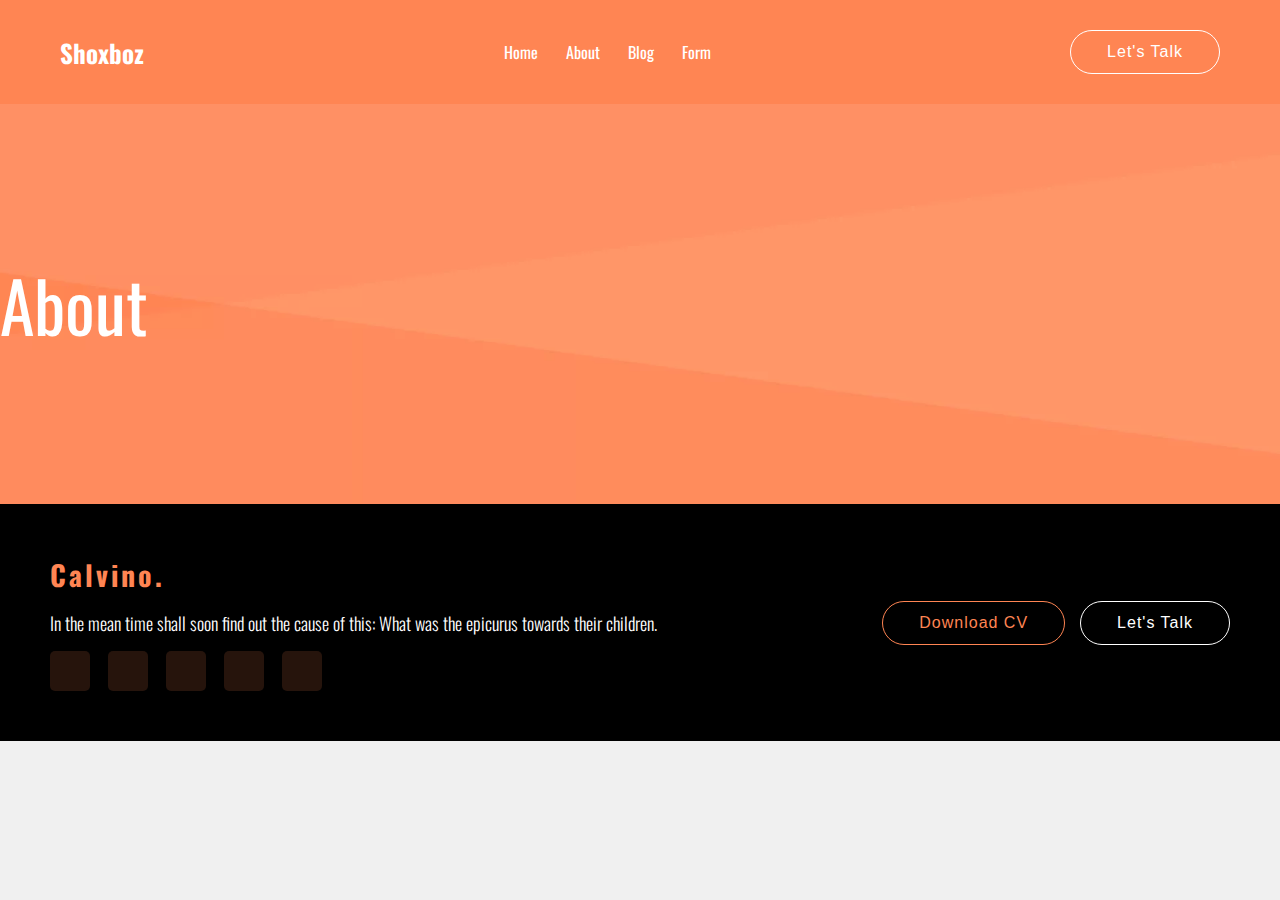
==== about.html @ 2c7186b6 "first commit" ====
<!DOCTYPE html>
<html lang="en">
  <head>
    <meta charset="UTF-8" />
    <meta name="viewport" content="width=device-width, initial-scale=1.0" />
    <link rel="stylesheet" href="./global.css" />
    <link
      rel="stylesheet"
      href="https://cdnjs.cloudflare.com/ajax/libs/font-awesome/6.4.2/css/all.min.css"
      integrity="sha512-z3gLpd7yknf1YoNbCzqRKc4qyor8gaKU1qmn+CShxbuBusANI9QpRohGBreCFkKxLhei6S9CQXFEbbKuqLg0DA=="
      crossorigin="anonymous"
      referrerpolicy="no-referrer"
    />
    <title>About</title>
  </head>
  <body>
    <!-- Navbar -->
    <header class="navbar">
      <h4 class="logo">Shoxboz</h4>
      <ul>
        <li><a href="/main.html">Home</a></li>
        <li><a href="/about.html">About</a></li>
        <li><a href="/blog.html">Blog</a></li>
        <li><a href="/form.html">Form</a></li>
      </ul>
      <button class="button-primary">Let's talk</button>
    </header>

    <!-- About content -->
    <main class="about">
      <div class="page-header bg-common">
        <h1 class="container">About</h1>
      </div>
    </main>

    <!-- Footer -->
    <footer class="footer">
      <div class="footer-main container">
        <div class="footer-main_left">
          <h3>Calvino.</h3>
          <p>
            In the mean time shall soon find out the cause of this: What was the
            epicurus towards their children.
          </p>
          <div class="footer-social">
            <a href="#">
              <i class="fab fa-twitter"></i>
            </a>
            <a href="#">
              <i class="fab fa-facebook-f"></i>
            </a>
            <a href="#">
              <i class="fab fa-pinterest-p"></i>
            </a>
            <a href="#">
              <i class="fas fa-globe"></i>
            </a>
            <a href="#">
              <i class="fab fa-instagram"></i>
            </a>
          </div>
        </div>
        <div class="footer-main_right">
          <button class="button-secondary">Download CV</button>
          <button class="button-primary">Let's talk</button>
        </div>
      </div>
    </footer>
  </body>
</html>
---- global.css ----
/* Import font from google fonts */
@import url("https://fonts.googleapis.com/css2?family=Oswald:wght@200;300;400;500;600;700&display=swap");

/* Variables */
:root {
  --primary-color: #ff8553;
  --text-white: #fff;
  --text-black: #000000;
}

/* Initial helper styles */
*,
*::after,
*::before {
  margin: 0;
  padding: 0;
  box-sizing: border-box;
}

body {
  font-family: Oswald, Helvetica, sans-serif;
  background-color: #f0f0f0;
}

.container {
  max-width: 1290px;
  margin: 0 auto;
}

ul {
  list-style: none;
  margin-left: 20px;
  margin-bottom: 15px;
}

li {
  margin: 5px 0;
}

a {
  text-decoration: none;
  color: #0078d4;
}

/* User action pseudo class */
a:hover {
  text-decoration: underline;
}

/* Reusible styles */
.button-primary {
  border: 1px solid #fff;
  color: var(--text-white);
  background: none;
  border-radius: 30px;
  text-transform: capitalize;
  padding: 12px 36px;
  cursor: pointer;
  font-size: 16px;
  font-weight: 500;
  letter-spacing: 1px;
  margin-bottom: 0;
  transition: color 0.4s linear;
  position: relative;
  overflow: hidden;
  margin: 0;
}

/* Attribute selectors (minimum 2) */
.button-primary[disabled] {
  background-color: lightgray;
  cursor: not-allowed;
}

/* User action pseudo class */
.button-primary[disabled]:hover {
  background-color: lightgray;
  cursor: not-allowed;
  color: var(--text-white);
}

/* User action pseudo class */
.button-primary:hover {
  color: var(--primary-color);
  z-index: 99 !important;
}

/* Pseudo elements with generated content in at least one place on your
site */
.button-primary::before {
  border: 1px solid transparent;
  content: "";
  position: absolute;
  left: 0;
  top: 0;
  width: 101%;
  height: 101%;
  background: #fff;
  z-index: -1;
  transition: transform 0.5s;
  transition-timing-function: ease;
  transform-origin: 0 0;
  transition-timing-function: cubic-bezier(0.5, 1.6, 0.4, 0.7);
  transform: scaleY(0);
  border-radius: 0;
  z-index: -1;
}

/* Pseudo elements with generated content in at least one place on your
site */
/* User action pseudo class */
.button-primary:hover::before {
  transform: scaleY(1);
  border: 1px solid transparent;
}

/* Reusible styles */
.button-secondary {
  border: 1px solid var(--primary-color);
  color: var(--primary-color);
  background: none;
  border-radius: 30px;
  text-transform: capitalize;
  padding: 12px 36px;
  cursor: pointer;
  font-size: 16px;
  font-weight: 500;
  letter-spacing: 1px;
  margin-bottom: 0;
  transition: color 0.4s linear;
  position: relative;
  overflow: hidden;
  margin: 0;
}

/* Attribute selectors (minimum 2) */
.button-secondary[disabled] {
  background-color: lightgray;
  cursor: not-allowed;
}

/* User action pseudo class */
.button-secondary[disabled]:hover {
  background-color: lightgray;
  cursor: not-allowed;
  color: var(--text-white);
}

/* User action pseudo class */
.button-secondary:hover {
  color: #fff;
  z-index: 99 !important;
}

/* Pseudo elements with generated content in at least one place on your
site */
.button-secondary::before {
  border: 1px solid transparent;
  content: "";
  position: absolute;
  left: 0;
  top: 0;
  width: 101%;
  height: 101%;
  background: var(--primary-color);
  z-index: -1;
  transition: transform 0.5s;
  transition-timing-function: ease;
  transform-origin: 0 0;
  transition-timing-function: cubic-bezier(0.5, 1.6, 0.4, 0.7);
  transform: scaleY(0);
  border-radius: 0;
  z-index: -1;
}

/* Pseudo elements with generated content in at least one place on your
site */
/* User action pseudo class */
.button-secondary:hover::before {
  transform: scaleY(1);
  border: 1px solid transparent;
}

.img-common {
  width: 100%;
  height: 100%;
  object-fit: cover;
  overflow: hidden;
}

.bg-common {
  background-position: center;
  background-repeat: no-repeat;
  background-size: cover;
}

.title {
  font-size: 50px;
  font-weight: 400;
  line-height: 1.2;
  margin-bottom: 22px;
  color: var(--text-black);
  margin-bottom: 30px;
}

.page-header {
  background-image: url(./images/bg.webp);
  height: 400px;
}

.page-header h1 {
  position: relative;
  top: 50%;
  transform: translate(0, -50%);
  color: var(--text-white);
  font-size: 70px;
  font-weight: 400;
  text-transform: capitalize;
}

/* ----------->>   Main page <<------------ */

/* Navbar */
.navbar {
  display: flex;
  justify-content: space-between;
  align-items: center;
  background-color: var(--primary-color);
  position: sticky;
  top: 0px;
  z-index: 100;
  padding: 30px 60px;
}

.logo {
  color: var(--text-white);
  font-size: 25px;
  cursor: pointer;
}

.navbar ul {
  padding: 0;
  margin: 0;
  display: flex;
  justify-content: center;
}

.navbar li {
  display: inline-block;
  position: relative;
  margin: 0px 14px;
}

.navbar a {
  text-decoration: none;
  color: white;
}

.navbar a::after {
  content: "";
  position: absolute;
  width: 0;
  bottom: -20px;
  right: 5px;
  left: -5px;
  height: 3px;
  z-index: 1;
  background: #fff;
  transition: 0.4s;
}

/* User action pseudo class */
/* Child combinator */
.navbar li:hover > a::after {
  left: 0;
  right: auto;
  width: 100%;
  transition: 0.4s;
}

/* Footer */
.footer {
  background-color: #000000;
  color: var(--text-white);
  display: flex;
  flex-direction: column;
  gap: 50px;
  padding: 50px;
}

.footer-main {
  width: 100%;
  display: flex;
  justify-content: space-between;
  align-items: center;
}

.footer-main_left {
  display: flex;
  flex-direction: column;
  gap: 15px;
}

.footer-main_left h3 {
  color: var(--primary-color);
  font-size: 28px;
  letter-spacing: 3px;
}

.footer-main_left p {
  font-size: 18px;
  font-weight: 300;
}

.footer-main_right {
  display: flex;
  align-items: center;
  gap: 15px;
}

.footer-social {
  display: flex;
  align-items: center;
  gap: 10px;
}

.footer-social > a {
  color: var(--primary-color);
  width: 40px;
  height: 40px;
  font-size: 16px;
  line-height: 40px;
  display: flex;
  justify-content: center;
  align-items: center;
  margin-right: 8px;
  background: rgba(255, 133, 83, 0.15);
  border-radius: 5px;
  text-decoration: none;
  transition: 0.4s ease-in-out;
}

.footer-social a:hover {
  font-size: 20px;
}

/* Main Section 1 */
.main {
  max-width: 100vw;
}

.main-section1 {
  background-image: url(./images/bg.webp);
  padding: 100px 0 100px 0;
}

.primary-info {
  display: flex;
  align-items: center;
  gap: 50px;
  padding: 0 100px;
}

.primary-info_img {
  max-width: 20.4rem;
  min-width: 20.4rem;
  max-height: 20.4rem;
  min-height: 20.4rem;
  border-radius: 50%;
  padding: 12px;
  /* semi-transparent color */
  border: 4px solid rgba(255, 255, 255, 0.9);
}

.primary-info_texts {
  display: flex;
  flex-direction: column;
  gap: 40px;
}
.primary-info_texts h1 {
  font-size: 70px;
  font-weight: 400;
  color: var(--text-white);
  line-height: 1;
}
.primary-info_texts h1 p {
  margin-top: 5px;
}

.primary-info_texts h4 {
  color: var(--text-black);
  font-size: 30px;
  font-weight: 300;
  /* Text effects */
  background: linear-gradient(to right, rgb(13, 13, 14) 0%, #ffffff 100%);
  -webkit-background-clip: text;
  -webkit-text-fill-color: transparent;
}

.secondary-info {
  margin-top: 100px;
  display: flex;
  justify-content: space-between;
  align-items: center;
  padding: 0 100px;
}

.secondary-info_texts {
  display: flex;
  flex-direction: column;
  gap: 15px;
}

.secondary-info_texts h3 {
  color: var(--text-white);
  font-size: 20px;
  font-family: "Roboto Condensed", sans-serif;
  font-weight: 400;
}

.secondary-info_texts a {
  color: var(--text-white);
  font-size: 26px;
}

/* Main Section 2 */

.main-section2 {
  padding: 100px 0 50px 0;
}

.main-section2_content {
  display: grid;
  grid-template-columns: repeat(2, 1fr);
}

.main-section2_content .card {
  padding: 44px 36px;
  transition: 0.4s;
  display: flex;
  flex-direction: column;
  gap: 24px;
}

/* Nth pseudo class */
.main-section2_content .card:first-child {
  border-bottom: 0.1px solid #c6c6c6;
  border-right: 0.1px solid #c6c6c6;
}
.main-section2_content .card:nth-child(2) {
  border-bottom: 0.1px solid #c6c6c6;
  border-left: 0.1px solid #c6c6c6;
}
.main-section2_content .card:nth-child(3) {
  border-top: 0.1px solid #c6c6c6;
  border-right: 0.1px solid #c6c6c6;
}
.main-section2_content .card:last-child {
  border-top: 0.1px solid #c6c6c6;
  border-left: 0.1px solid #c6c6c6;
}

/* User action pseudo class */
.main-section2_content .card:hover {
  /* Shadows */
  box-shadow: 0px 15px 25px rgba(255, 133, 83, 0.1);
}
.main-section2_content .card img {
  width: 75px;
  height: 75px;
}
.main-section2_content .card .texts {
  display: flex;
  flex-direction: column;
  gap: 12px;
}

.main-section2_content .card .texts .title {
  font-size: 24px;
  line-height: 1.4;
  font-weight: 600;
  color: var(--text-black);
}

.main-section2_content .card .texts .desc {
  color: var(--text-black);
  font-size: 16px;
  line-height: 30px;
  line-height: 1.4;
  font-weight: 300;
}

.main-section2_content .card .link {
  color: var(--primary-color);
  font-weight: 500;
  font-size: 16px;
  position: relative;
  text-decoration: none;
  display: inline;
  transition: 0.4s ease-out;
  width: max-content;
}

.main-section2_content .card .link:hover {
  letter-spacing: 1px;
}

.main-section2_content .card .link::before {
  position: absolute;
  content: "";
  background: var(--primary-color);
  width: 100%;
  height: 2px;
  bottom: -11px;
}

/* Main Section 3 */
.main-section3 {
  position: relative;
  margin: 50px 0;
}

.main-section3::before {
  position: absolute;
  content: "";
  width: 74%;
  height: 100%;
  background: #f8f8f8;
  border-radius: 0 90px 90px 0;
  top: 0;
  left: 0;
  bottom: 0;
  z-index: -1;
}

.main-section3_content {
  padding: 50px 0;
}

.main-section3_statistic {
  display: grid;
  grid-template-columns: repeat(2, 1fr);
  gap: 100px;
}
.main-section3_texts {
  display: flex;
  flex-direction: column;
  gap: 30px;
}

.main-section3_texts p {
  font-size: 16px;
  line-height: 1.6;
  font-weight: 300;
}

.main-section3_texts h5 {
  color: #ff8553;
  font-size: 26px;
  font-weight: 300;
}

.main-section3_progress {
  display: flex;
  flex-direction: column;
  gap: 15px;
}

.main-section3_progress_single {
  display: flex;
  flex-direction: column;
  gap: 10px;
}
.main-section3_progress_single_texts {
  display: flex;
  justify-content: space-between;
  align-items: center;
}
.main-section3_progress_single_texts p {
  font-size: 16px;
  font-weight: 400;
  text-transform: capitalize;
  color: var(--text-black);
}
.main-section3_progress_single_texts span {
  font-size: 16px;
  font-weight: 400;
  text-transform: capitalize;
  color: var(--primary-color);
}

.main-section3_progress_single_bar {
  width: 100%;
  height: 4px;
  background: #ffe7de;
  border-radius: 4px;
  position: relative;
}

.main-section3_progress_single_bar .progress {
  position: absolute;
  left: 0;
  top: 0;
  height: 4px;
  visibility: visible;
  animation-duration: 1s;
  animation-delay: 0.5s;
  animation-name: slideInLeft;
  background-color: #ff8553;
  border-radius: 7px;
  z-index: 99;
}

[data-progress-bar="1"] {
  width: 60%;
}

[data-progress-bar="2"] {
  width: 89%;
}

[data-progress-bar="3"] {
  width: 95%;
}

.main-section3 .technologies {
  display: grid;
  grid-template-columns: repeat(6, 1fr);
  gap: 30px;
  margin-top: 100px;
}

.main-section3 .technologies .card {
  background-color: rgba(255, 255, 255, 0.9);
  padding: 30px;
  border-radius: 15px;
  display: flex;
  justify-content: center;
  align-items: center;
  flex-direction: column;
  gap: 15px;
  transition: 0.4s ease;
}

.main-section3 .technologies .card:hover {
  box-shadow: 0px 15px 25px rgba(255, 133, 83, 0.1);
}

.main-section3 .technologies .card img {
  width: 70px;
  height: 70px;
}

/* Main Section 4 */
.main-section4 {
  padding: 50px 0;
}

.main-section4_content {
  display: grid;
  grid-template-columns: repeat(2, 1fr);
  grid-gap: 2em;
}

.main-section4_content .card {
  height: 400px;
  border-radius: 20px;
  position: relative;
  display: flex;
  justify-content: center;
  align-items: center;
  cursor: pointer;
}

/* Attribute selectors (minimum 2) */
[data-custom-bg="1"] {
  background-image: url(./images/myworks1.webp);
}
[data-custom-bg="2"] {
  background-image: url(./images/myworks1.webp);
}
[data-custom-bg="3"] {
  background-image: url(./images/myworks1.webp);
}
[data-custom-bg="4"] {
  background-image: url(./images/myworks1.webp);
}

.main-section4_content .card::before {
  position: absolute;
  content: "";
  width: 100%;
  height: 100%;
  background-color: rgba(255, 133, 83, 0.3);
  top: 0;
  left: 0;
  border-radius: 20px;
  transition: 0.4s ease-in;
  opacity: 0;
}
.main-section4_content .card:hover::before {
  opacity: 1;
}

.main-section4_content .card h5 {
  font-size: 24px;
  position: relative;
  z-index: 99;
  color: var(--text-white);
  opacity: 0;
  transition: 0.4s ease-in-out;
}

.main-section4_content .card:hover h5 {
  opacity: 1;
  font-size: 35px;
}
.main-section4_button {
  display: flex;
  justify-content: center;
  align-items: center;
  width: 100%;
  margin-top: 36px;
}

/* Main section 5 */
.main-section5 {
  position: relative;
  margin: 50px 0;
}

.main-section5::before {
  position: absolute;
  content: "";
  width: 74%;
  height: 100%;
  background: #f8f8f8;
  border-radius: 90px 0 0 90px;
  top: 0;
  right: 0;
  bottom: 0;
  z-index: -1;
}

.main-section5_content {
  display: grid;
  grid-template-columns: repeat(2, 1fr);
  gap: 20px;
  padding-bottom: 70px;
}

.main-section5_content_card {
  width: 100%;
  height: 388px;
  border-radius: 15px;
  position: relative;
  overflow: hidden;
}

.main-section5_content_card::before {
  position: absolute;
  width: 100%;
  height: 50%;
  bottom: 0;
  content: "";
  z-index: 1;
  background-image: -webkit-linear-gradient(
    90deg,
    #010a27 0%,
    #010a27 0%,
    rgba(6, 31, 120, 0.3) 70%,
    rgba(11, 52, 201, 0.01) 100%,
    #0b34c9 100%
  );
  border-radius: 15px;
}

.main-section5_content_card_img {
  transition: 0.4s ease-in-out;
  border-radius: 15px;
}

.main-section5_content_card:hover .main-section5_content_card_img {
  transform: scale(1.2);
}

.main-section5_content_card .texts {
  display: flex;
  flex-direction: column;
  position: absolute;
  bottom: 40px;
  left: 40px;
  gap: 15px;
  width: 100%;
  z-index: 9;
}

.main-section5_content_card .texts-top {
  display: flex;
  align-items: center;
  gap: 15px;
}

.main-section5_content_card .texts-top p {
  color: var(--text-white);
  font-size: 22px;
}

.main-section5_content_card .texts-link {
  width: max-content;
  color: var(--text-white);
  font-size: 28px;
}

/* -------->> Blog page <<----------  */
.blog {
  display: flex;
  flex-direction: column;
  gap: 100px;
  padding-bottom: 100px;
}

.blog-content {
  display: flex;
  justify-content: space-between;
  gap: 30px;
}

.blog-left {
  flex: 1;
  display: flex;
  flex-direction: column;
  gap: 30px;
}

.blog-left_card {
  box-shadow: 0px 15px 25px rgba(255, 133, 83, 0.1);
}

.blog-left_card img {
  height: 385px;
}

.blog-left_card_info {
  position: relative;
  padding: 30px;
}

.blog-left_card_info .date {
  position: absolute;
  top: -70px;
  left: 30px;
  background-color: #ff8553;
  color: var(--text-white);
  padding: 8px 15px;
  border-radius: 5px;
  display: flex;
  justify-content: center;
  align-items: center;
  flex-direction: column;
  width: 90px;
  height: 90px;
}

.blog-left_card_info .date h4 {
  font-size: 30px;
  font-weight: 600;
  line-height: 1.2;
}

.blog-left_card_info .date span {
  font-size: 18px;
}

.blog-left_card_info .info h3 {
  font-size: 24px;
  font-weight: 400;
  margin-bottom: 15px;
}

.blog-left_card_info .info p {
  font-size: 16px;
  line-height: 30px;
  margin-bottom: 15px;
  line-height: 1.4;
  font-weight: 300;
}

.blog-left_card_info .info .icons {
  display: flex;
  gap: 15px;
  align-items: center;
  color: #999999;
}

.blog-left_card_info .info .icons .icon {
  display: flex;
  align-items: center;
  gap: 5px;
}

.blog-right {
  width: 370px;
  display: flex;
  flex-direction: column;
  gap: 30px;
}

.blog-right .right-card {
  padding: 30px;
  background: #fbf9ff;
}

.blog-right .search {
  display: flex;
  flex-direction: column;
  gap: 15px;
}

.blog-right .search .input-group {
  display: flex;
  align-items: center;
}

.blog-right .search .input-group input {
  height: 50px;
  border-color: #f0e9ff;
  font-size: 13px;
  color: #999999;
  padding-left: 20px;
  border-radius: 0;
  border-right: 0;
  border: none;
  outline: none;
  flex: 1;
}

.blog-right .search .input-group .icon {
  background: #ff8553;
  border-left: 0;
  cursor: pointer;
  display: flex;
  justify-content: center;
  align-items: center;
  width: 50px;
  height: 50px;
}

.blog-right .search .input-group .icon i {
  color: var(--text-white);
}

/* category */

.category {
  display: flex;
  flex-direction: column;
  gap: 30px;
}

.category h2 {
  font-size: 20px;
  font-weight: 500;
}

.category-content {
  display: flex;
  flex-direction: column;
  gap: 15px;
}

.category-content a {
  font-size: 16px;
  line-height: 30px;
  padding-bottom: 15px;
  line-height: 1.4;
  font-weight: 300;
  border-bottom: 1px solid #f0e9ff;
  color: var(--text-black);
  cursor: pointer;
  transition: 0.4s ease-in-out;
}

.category-content a:hover {
  color: var(--primary-color);
}

/* recent post */
.recent-post {
  display: flex;
  flex-direction: column;
  gap: 30px;
}

.recent-post h2 {
  font-size: 20px;
  font-weight: 500;
}

.recent-post_content {
  display: flex;
  flex-direction: column;
  gap: 10px;
}

.recent-post_content .card {
  display: flex;
  align-items: center;
  gap: 15px;
}

.recent-post_content .card img {
  width: 80px;
  height: 80px;
}

.recent-post_content .card .info h5 {
  font-size: 16px;
  line-height: 20px;
  transition: all 0.3s linear;
  font-weight: 400;
}

.recent-post_content .card .info time {
  font-size: 14px;
  line-height: 21px;
  font-weight: 300;
}

/* tag clouds */
.tag-clouds {
  display: flex;
  flex-direction: column;
  gap: 30px;
}

.tag-clouds h2 {
  font-size: 20px;
  font-weight: 500;
}

.tag-clouds_content {
  display: flex;
  flex-wrap: wrap;
  gap: 8px;
}

.tag-clouds_content .card {
  border: none;
  outline: none;
  border: 1px solid #eeeeee;
  background: #fff;
  padding: 4px 20px;
  transition: all 0.3s ease 0s;
  color: #888888;
  font-size: 13px;
  display: flex;
  justify-content: center;
  align-items: center;
  cursor: pointer;
}

.tag-clouds_content .card:hover {
  background: var(--primary-color);
  color: var(--text-white);
}
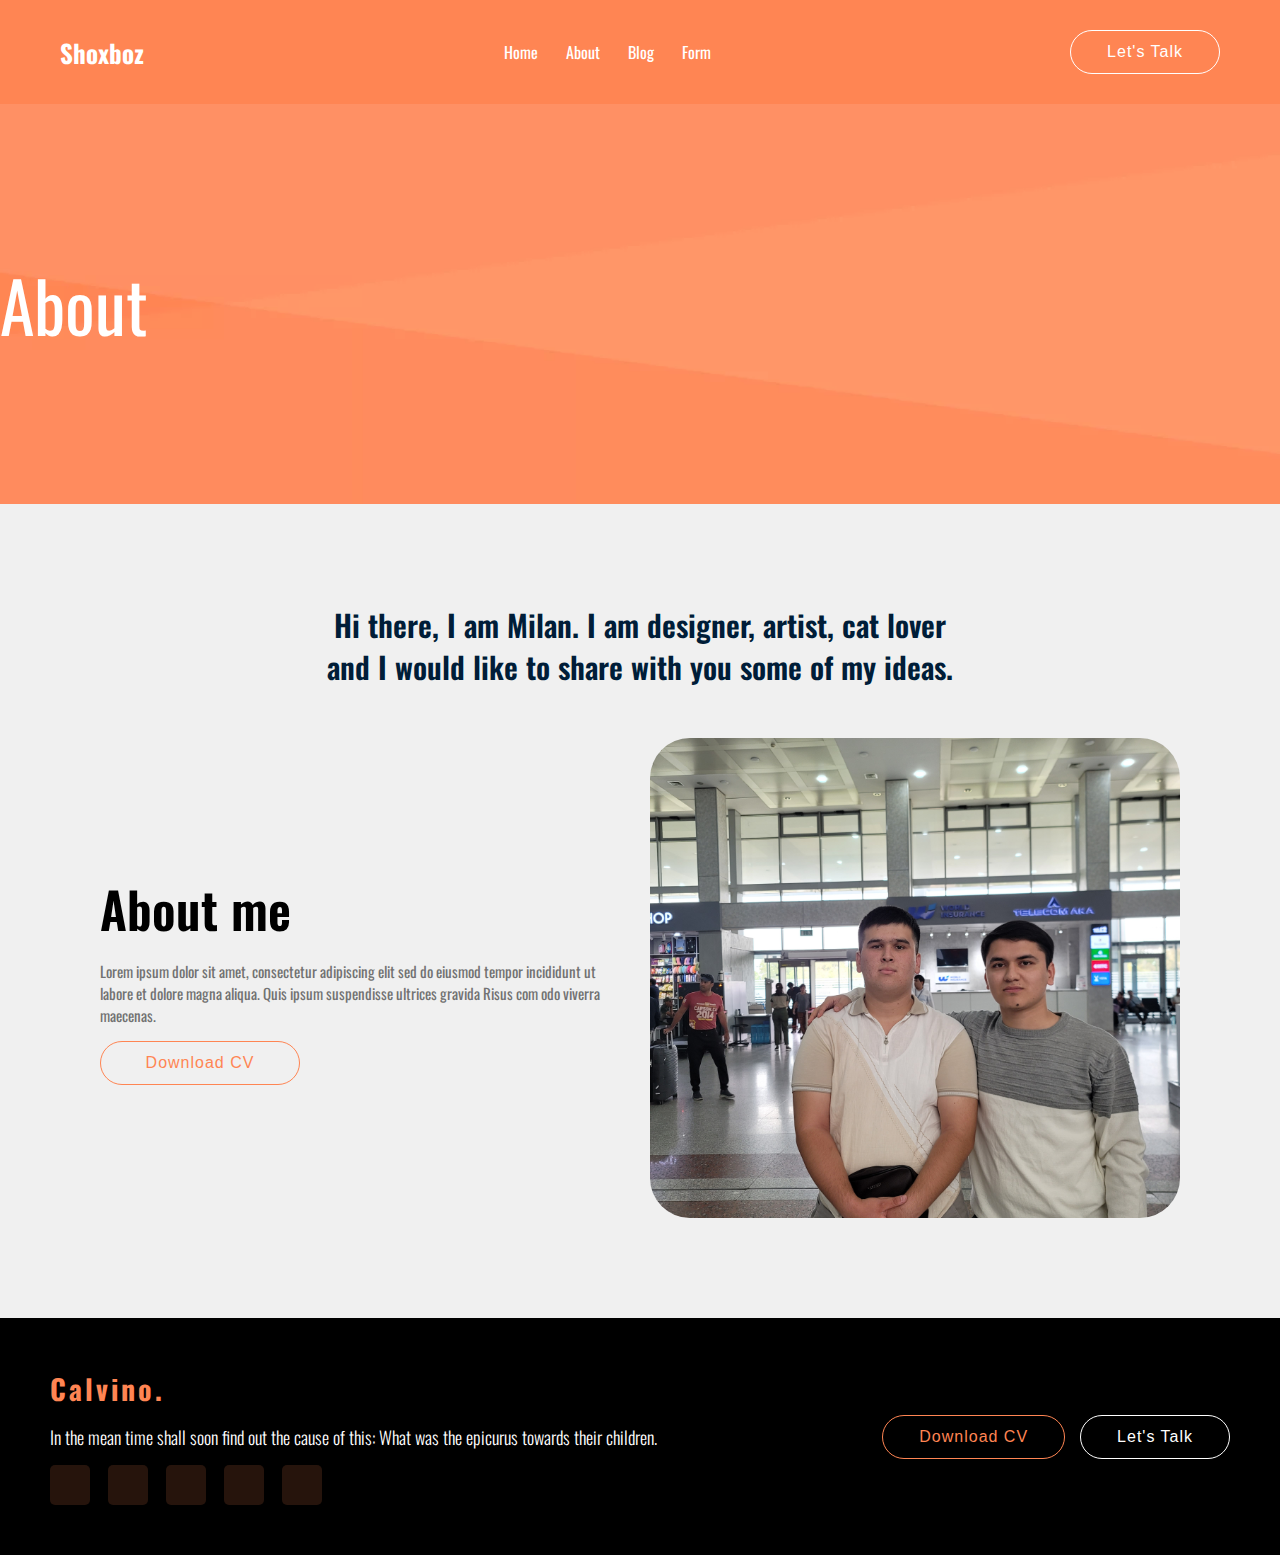
==== commit d085b653: "about page added" ====
--- a/about.html
+++ b/about.html
@@ -11,6 +11,7 @@
       crossorigin="anonymous"
       referrerpolicy="no-referrer"
     />
+    <link rel="stylesheet" href="./about.css" />
     <title>About</title>
   </head>
   <body>
@@ -30,6 +31,30 @@
     <main class="about">
       <div class="page-header bg-common">
         <h1 class="container">About</h1>
+      </div>
+      <div class="about-content container">
+        <h2>
+          Hi there, I am Milan. I am designer, artist, cat lover and I would
+          like to share with you some of my ideas.
+        </h2>
+        <div class="about-content_card">
+          <div class="info">
+            <h4>About me</h4>
+            <p>
+              Lorem ipsum dolor sit amet, consectetur adipiscing elit sed do
+              eiusmod tempor incididunt ut labore et dolore magna aliqua. Quis
+              ipsum suspendisse ultrices gravida Risus com odo viverra maecenas.
+            </p>
+            <button class="button-secondary about-content_card_button">
+              Download CV
+            </button>
+          </div>
+          <img
+            src="./images/20230915_114403.jpg"
+            alt="person"
+            class="img-common"
+          />
+        </div>
       </div>
     </main>
 
--- a/global.css
+++ b/global.css
@@ -1064,3 +1064,77 @@
   background: var(--primary-color);
   color: var(--text-white);
 }
+
+/* Contact Page Design */
+
+.form-wrapper{
+  display: flex;
+  gap: 70px;
+  padding: 20px 0;
+}
+.form-content{
+  width: 70%;
+  display: flex;
+  flex-direction: column;
+  gap: 25px;
+}
+.message{
+  border: 1px solid #999999;
+  border-radius: 10px;
+  padding: 20px;
+  height: 185px;
+  width: 100%;
+}
+.message::placeholder{
+  color: #888888;
+  font-size: 20px;
+}
+.personal-infos{
+  display: flex;
+  flex-direction: row;
+  gap: 20px;
+}
+.input{
+  width: 100%;
+  padding: 20px;
+  border: 1px solid #999999;
+  border-radius: 10px;
+}
+.input::placeholder{
+  color: #888888;
+  font-size: 20px;
+}
+.btn{
+  width: max-content;
+}
+.form-infos{
+  display: flex;
+  flex-direction: column;
+  gap: 30px;
+  height: 100%;
+  margin-top: 110px;
+}
+.box{
+  display: flex;
+  flex-direction: row;
+  align-items: center;
+  gap: 15px;
+}
+.content{
+  display: flex;
+  flex-direction: column;
+  gap: 10px;
+}
+
+.main-form{
+  color: #2A2A2A;
+  font-size: 16px;
+  letter-spacing: 1px;
+}
+.second-form{
+  color: #8a8a8a;
+  font-size: 18px;
+}
+.icon{
+  font-size: 30px;
+}--- a/about.css
+++ b/about.css
@@ -0,0 +1,47 @@
+.about-content {
+  padding: 100px;
+}
+
+.about-content h2 {
+  width: 60%;
+  text-align: center;
+  color: #001d38;
+  font-size: 30px;
+  font-weight: 600;
+  line-height: 42px;
+  margin: 0 auto 50px auto;
+}
+
+.about-content_card {
+  display: flex;
+  justify-content: space-between;
+  align-items: center;
+  gap: 30px;
+  height: 480px;
+}
+
+.about-content_card img {
+  border-radius: 40px;
+}
+
+.about-content_card .info {
+  display: flex;
+  flex-direction: column;
+  gap: 15px;
+}
+
+.about-content_card .info h4 {
+  font-size: 50px;
+  font-weight: 600;
+}
+
+.about-content_card .info p {
+  font-size: 15px;
+  font-weight: 400;
+  color: #727272;
+}
+
+.about-content_card_button {
+  display: inline-block;
+  width: 200px;
+}
